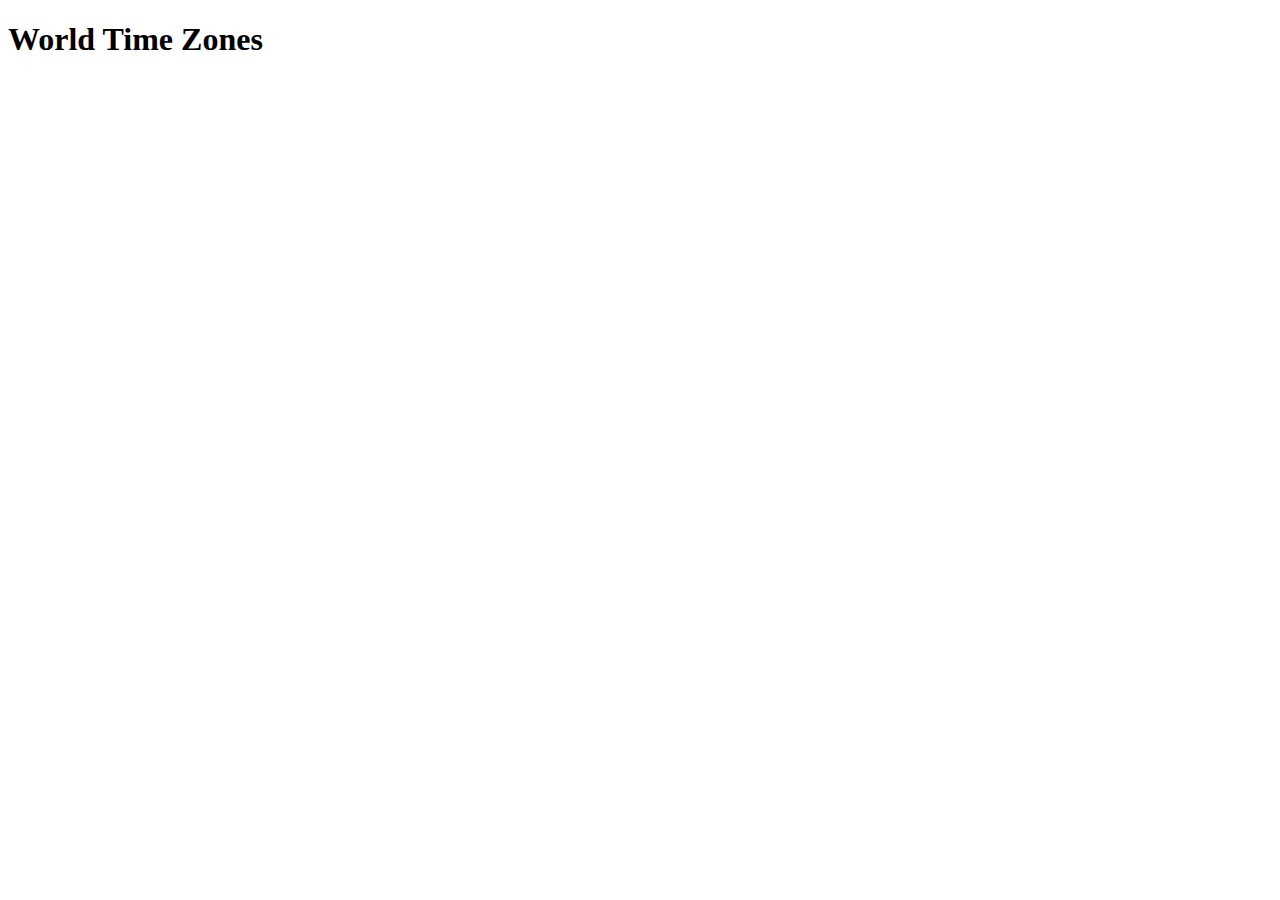
==== index.html @ 5216a36c "Create index.html" ====
<!DOCTYPE html>
<html lang="en">
<head>
    <meta charset="UTF-8">
    <meta name="viewport" content="width=device-width, initial-scale=1.0">
    <title>World Time Zones</title>
    <link rel="stylesheet" href="styles.css">
</head>
<body>
    <h1>World Time Zones</h1>
    <div id="time-zones"></div>
    <script src="script.js"></script>
</body>
</html>
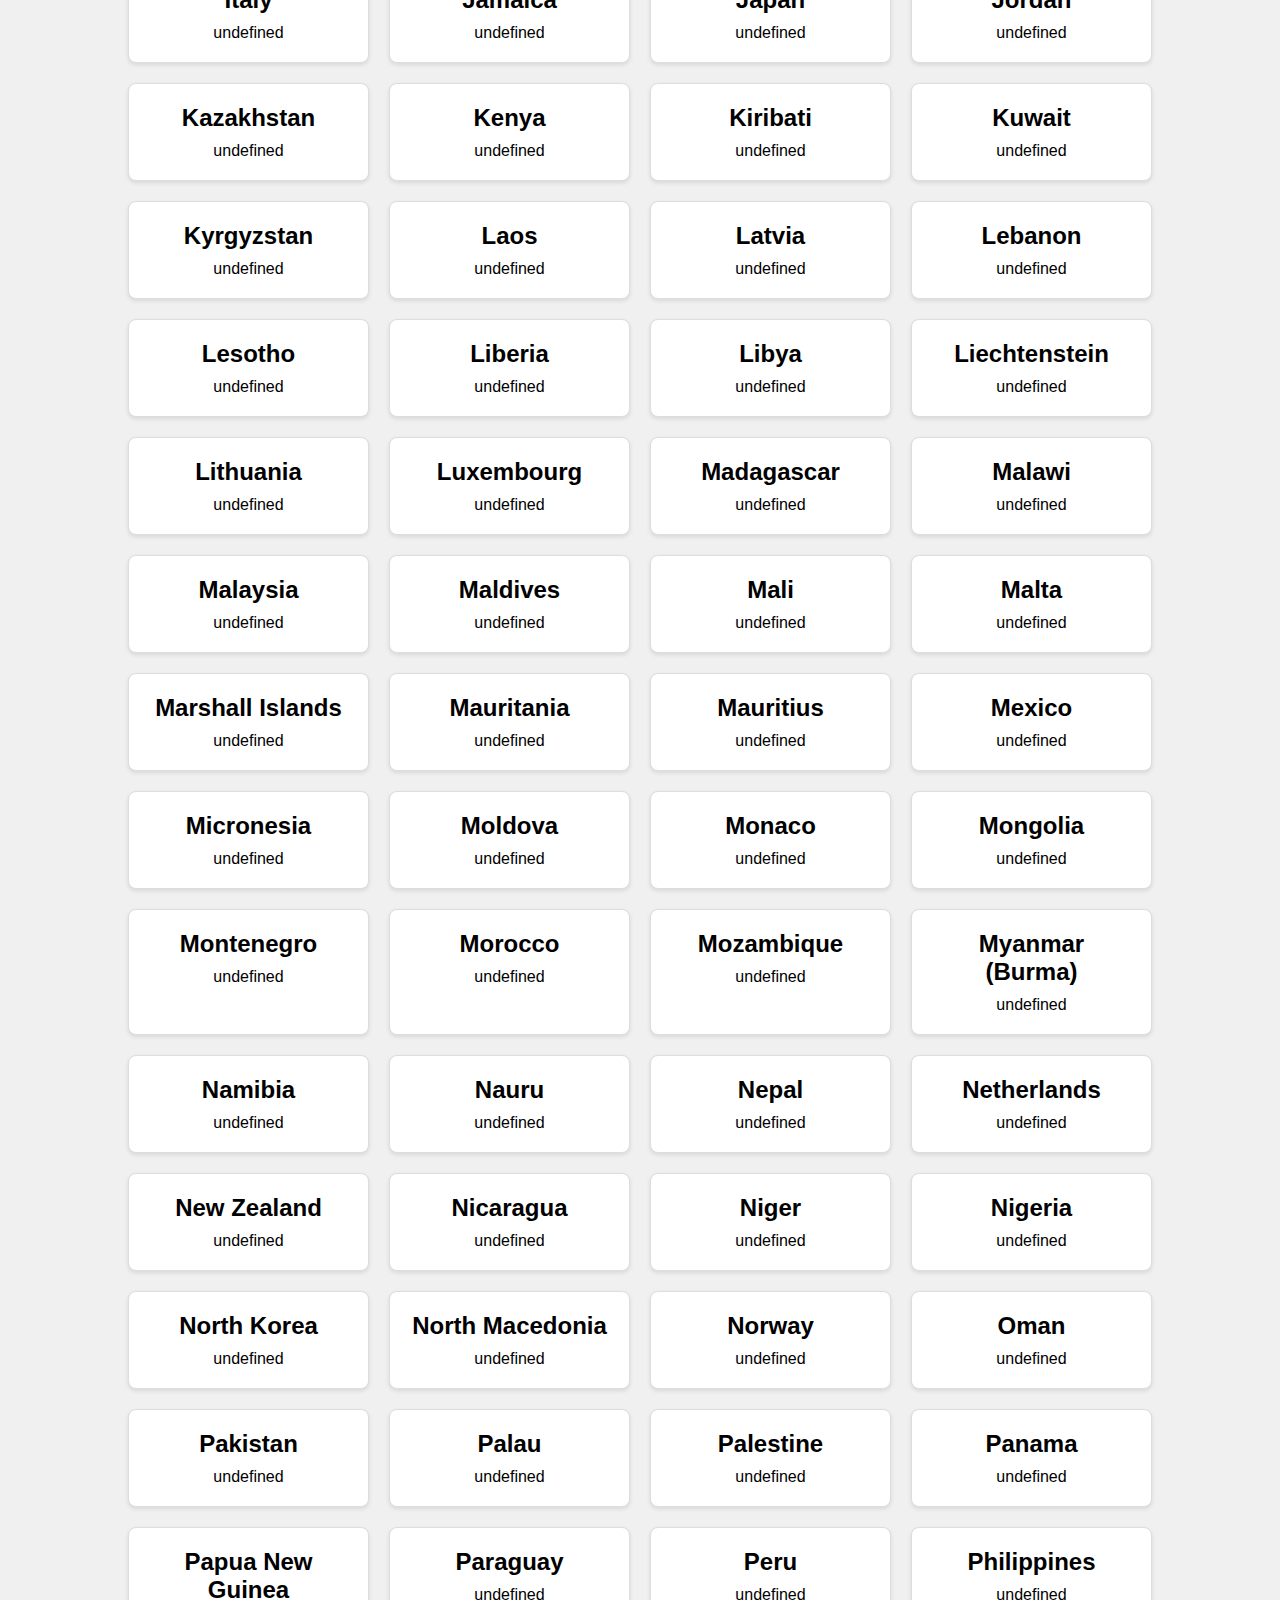
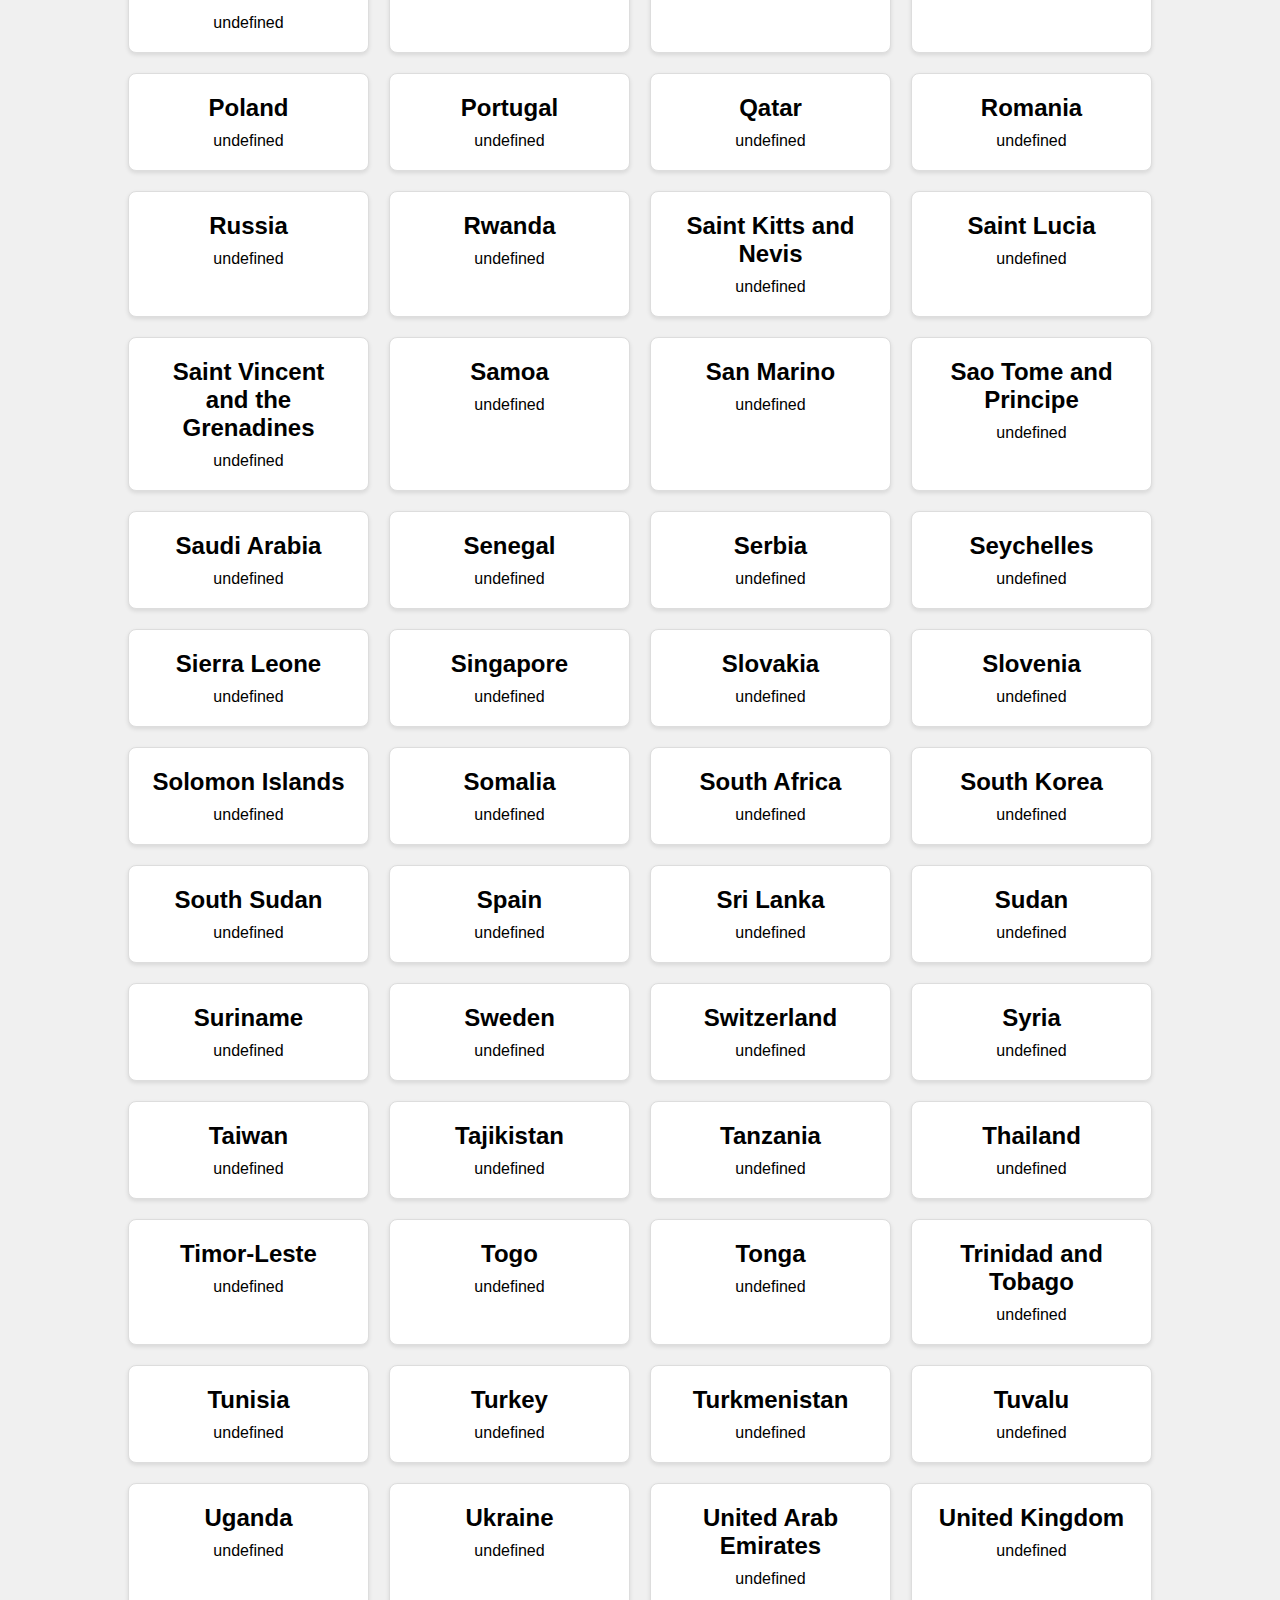
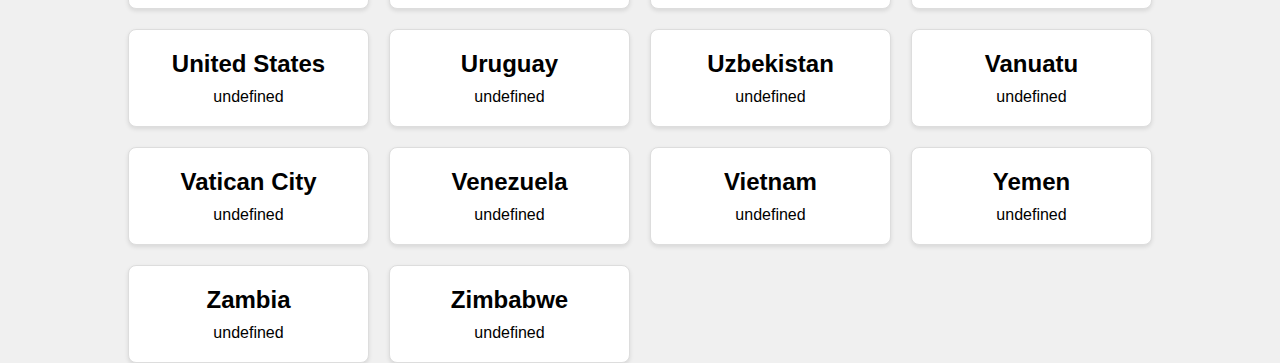
==== commit badd9078: "Update index.html" ====
--- a/index.html
+++ b/index.html
@@ -8,6 +8,7 @@
 </head>
 <body>
     <h1>World Time Zones</h1>
+    <input type="text" id="search-input" placeholder="Search for a country...">
     <div id="time-zones"></div>
     <script src="script.js"></script>
 </body>
--- a/styles.css
+++ b/styles.css
@@ -0,0 +1,39 @@
+body {
+    font-family: Arial, sans-serif;
+    display: flex;
+    flex-direction: column;
+    align-items: center;
+    justify-content: center;
+    margin: 0;
+    padding: 0;
+    height: 100vh;
+    background-color: #f0f0f0;
+}
+
+h1 {
+    margin-bottom: 20px;
+}
+
+#time-zones {
+    display: grid;
+    grid-template-columns: repeat(auto-fill, minmax(200px, 1fr));
+    gap: 20px;
+    width: 80%;
+}
+
+.time-zone {
+    background-color: #ffffff;
+    border: 1px solid #dddddd;
+    border-radius: 8px;
+    padding: 20px;
+    text-align: center;
+    box-shadow: 0 2px 4px rgba(0, 0, 0, 0.1);
+}
+
+.time-zone h2 {
+    margin: 0 0 10px;
+}
+
+.time-zone p {
+    margin: 0;
+}
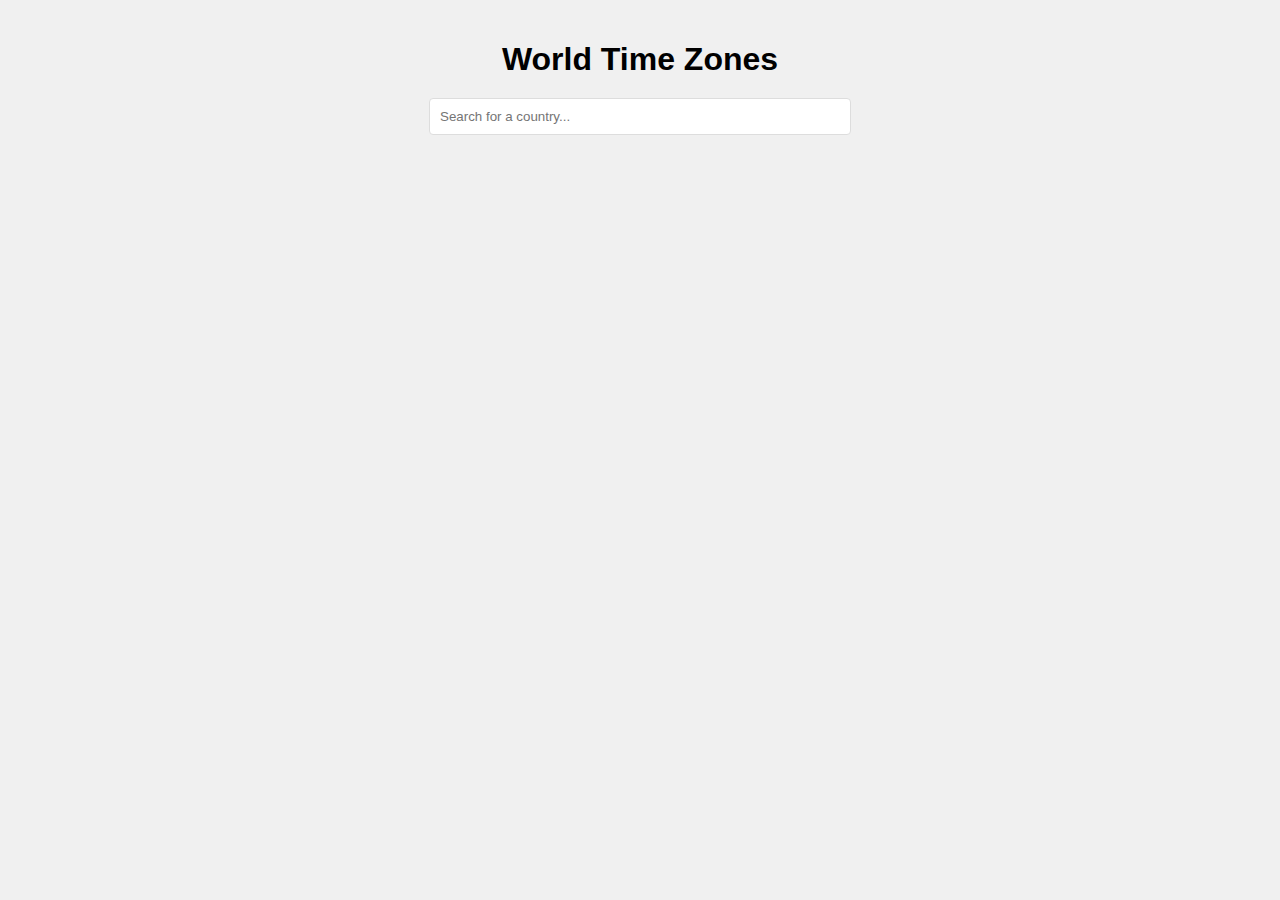
==== commit 931a530f: "Update index.html" ====
--- a/index.html
+++ b/index.html
@@ -5,6 +5,7 @@
     <meta name="viewport" content="width=device-width, initial-scale=1.0">
     <title>World Time Zones</title>
     <link rel="stylesheet" href="styles.css">
+    <meta name="google-site-verification" content="ko7DUC9bhlz3fxCLfieo7uqc5U7pOsnOS3yHoQuP1f8" />
 </head>
 <body>
     <h1>World Time Zones</h1>
--- a/styles.css
+++ b/styles.css
@@ -3,15 +3,23 @@
     display: flex;
     flex-direction: column;
     align-items: center;
-    justify-content: center;
+    justify-content: flex-start;
     margin: 0;
-    padding: 0;
-    height: 100vh;
+    padding: 20px;
     background-color: #f0f0f0;
 }
 
 h1 {
     margin-bottom: 20px;
+}
+
+#search-input {
+    margin-bottom: 20px;
+    padding: 10px;
+    width: 80%;
+    max-width: 400px;
+    border: 1px solid #dddddd;
+    border-radius: 4px;
 }
 
 #time-zones {
@@ -28,6 +36,7 @@
     padding: 20px;
     text-align: center;
     box-shadow: 0 2px 4px rgba(0, 0, 0, 0.1);
+    position: relative;
 }
 
 .time-zone h2 {
@@ -37,3 +46,16 @@
 .time-zone p {
     margin: 0;
 }
+
+.time-zone .time {
+    font-weight: bold;
+    font-size: 1.2em;
+}
+
+.time-zone .icon {
+    position: absolute;
+    top: 10px;
+    right: 10px;
+    font-size: 1.5em;
+}
+
